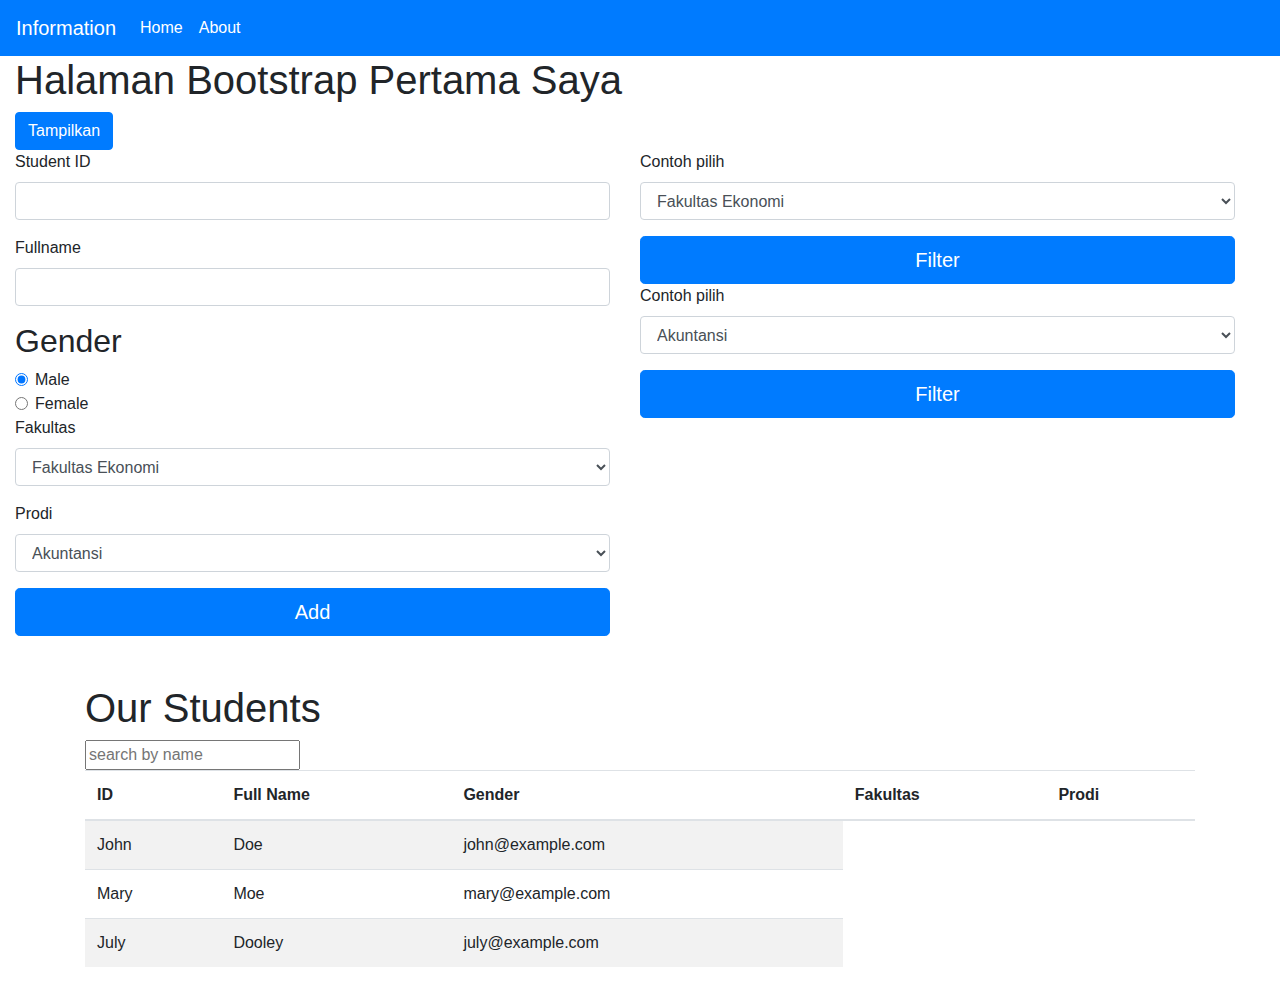
==== index.html @ 85443062 "index.js" ====
<!DOCTYPE html>
<html lang="en">
<head>

    <meta charset="UTF-8">
    <meta name="viewport" content="width=device-width, initial-scale=1.0">
    <title>Document</title>
    <link rel = "stylesheet" href = " https://cdn.jsdelivr.net/npm/bootstrap@4.5.3/dist/css/bootstrap.min.css " integrity = "sha384-TX8t27EcRE3e / ihU7zmQxVncDAy5uIKz4rEkgIXeMed4M0jr2" cross anonim >
    <link rel = "stylesheet" href = " https://maxcdn.bootstrapcdn.com/bootstrap/4.5.2/css/bootstrap.min.css ">
    <script src = " https : //ajax.googleapis.com/ajax/libs/jquery/3.5.1/jquery.min.js "> </script>
    <script src =" https: // cdnjs. cloudflare.com/ajax/libs/popper.js/1.16.0/umd/popper.min.js "> </script>
    <script src =" https: // maxcdn. bootstrapcdn.com/bootstrap/4.5.2/js/bootstrap.min.js "> </script>
</head>
<body>
    <nav class = "navbar navbar-expand-lg navbar-light bg-primary ">
        <a class="navbar-brand text-white" href="#"> Information </a>
        <button class = "navbar-toggler" type = "button" data-toggle = "collapse" data-target = "# navbarNavAltMarkup" aria-controls = "navbarNavAltMarkup" aria-diperluas = "false" aria-label = "Toggle navigation">
            <span class = "navbar-toggler- ikon "> </span>
        </button>
        <div class = "collapse navbar-collapse" id = "navbarNavAltMarkup">
            <div class = "navbar-nav">

                    <a class="nav-link text-white" href="#"> Home </a>
                    <a class="nav-link text-white" href="#"> About </a>

                </div>
            </div>
        </nav>
        <div class="container-fluid">
          <h1> Halaman Bootstrap Pertama Saya </h1>
          <button type = "button" class = "btn btn-primary"> Tampilkan </button>
        </div>
        <div class = "container-fluid row">
            <div class = "container-fluid col-sm-6">
                <form id = "form">
                  <div class = "form-group">
                    <label for = "exampleInputEmail1"> Student ID</label>
                    <input type = "text" class = "form-control" id = "id">
                  </div>
                  <div class = "form-group" >
                    <label for = "exampleInputPassword1"> Fullname </label>
                    <input type = "password" class = "form-control" id = "fillname">
                  </div>
                  <h2>Gender</h2>
                  <div class="form-check">
                    <input class="form-check-input" type="radio" name="exampleRadios" id="exampleRadios1" value="option1" checked>
                    <label class="form-check-label" for="exampleRadios1">
                      Male
                    </label>
                  </div>
                  <div class="form-check">
                    <input class="form-check-input" type="radio" name="exampleRadios" id="exampleRadios2" value="option2">
                    <label class="form-check-label" for="exampleRadios2">
                      Female
                    </label>
                  </div>
                  <div class = "form-group">
                      <label for = "exampleFormControlSelect1"> Fakultas </label>
                      <select class = "form-control" id = "exampleFormControlSelect1">
                          <option> Fakultas Ekonomi </option>
                          <option> Fakultas Keperawatan </option>
                          <option> Fakultas Filsafat </option>
                          <option> Fakultas Pendidikan </option>
                          <option> Fakultas Ilmu Komputer </option>
                          <option> Fakultas Pertanian </option>
                          <option> Fakultas Sekretatis</option>
                      </select>
                  </div>
                  <div class = "form-group">
                      <label for = "exampleFormControlSelect1"> Prodi </label>
                      <select class = "form-control" id = "exampleFormControlSelect1">
                          <option> Akuntansi  </option>
                          <option> Management </option>
                          <option> Ipro </option>
                          <option> Nurse </option>
                          <option> Profesi Ners </option>
                          <option> S2 </option>
                          <option> Filsafat </option>
                          <option> Agama </option>
                          <option> Ekonomi </option>
                          <option> Penidikan Luar Sekolah </option>
                          <option> Bahasa Inggris </option>
                          <option> SI </option>
                          <option> TI </option>
                          <option> Pertanian </option>
                          <option> Sekretaris </option>
                      </select>
                  </div>
                  <button type =" submit "class =" btn btn-primary btn-lg btn-block btn2"> Add </button>
                </form>
            </div>

            <div class = "container-fluid col-sm-6">
                <div class = "form-group">
                    <label for = "exampleFormControlSelect1"> Contoh pilih </label>
                    <select class = "form-control" id = "exampleFormControlSelect1">
                        <option> Fakultas Ekonomi </option>
                          <option> Fakultas Keperawatan </option>
                          <option> Fakultas Filsafat </option>
                          <option> Fakultas Pendidikan </option>
                          <option> Fakultas Ilmu Komputer </option>
                          <option> Fakultas Pertanian </option>
                          <option> Fakultas Sekretatis</option>
                    </select>
                </div>
                <button type =" submit "class =" btn btn-primary btn-lg btn-block"> Filter </button>
                <div class = "form-group">
                    <label for = "exampleFormControlSelect1"> Contoh pilih </label>
                    <select class = "form-control" id = "exampleFormControlSelect1">
                        <option> Akuntansi  </option>
                          <option> Management </option>
                          <option> Ipro </option>
                          <option> Nurse </option>
                          <option> Profesi Ners </option>
                          <option> S2 </option>
                          <option> Filsafat </option>
                          <option> Agama </option>
                          <option> Ekonomi </option>
                          <option> Penidikan Luar Sekolah </option>
                          <option> Bahasa Inggris </option>
                          <option> SI </option>
                          <option> TI </option>
                          <option> Pertanian </option>
                          <option> Sekretaris </option>
                    </select>
                </div>
                <button type =" submit "class =" btn btn-primary btn-lg btn-block"> Filter </button>
            </div>
        </div>
        <div class="container mt-5">
          <h1>Our Students</h1>
          <input type= "text" placeholder="search by name" class = "search">  
          <table class="table table-striped">
            <thead>
              <tr>
                <th> ID </th>
                <th> Full Name </th>
                <th> Gender </th>
                <th> Fakultas </th>
                <th> Prodi </th>
              </tr>
            </thead>
            <tbody>
              <tr>
                <td>John</td>
                <td>Doe</td>
                <td>john@example.com</td>
              </tr>
              <tr>
                <td>Mary</td>
                <td>Moe</td>
                <td>mary@example.com</td>
              </tr>
              <tr>
                <td>July</td>
                <td>Dooley</td>
                <td>july@example.com</td>
              </tr>
            </tbody>
          </table>
        </div>

</body>
</html>
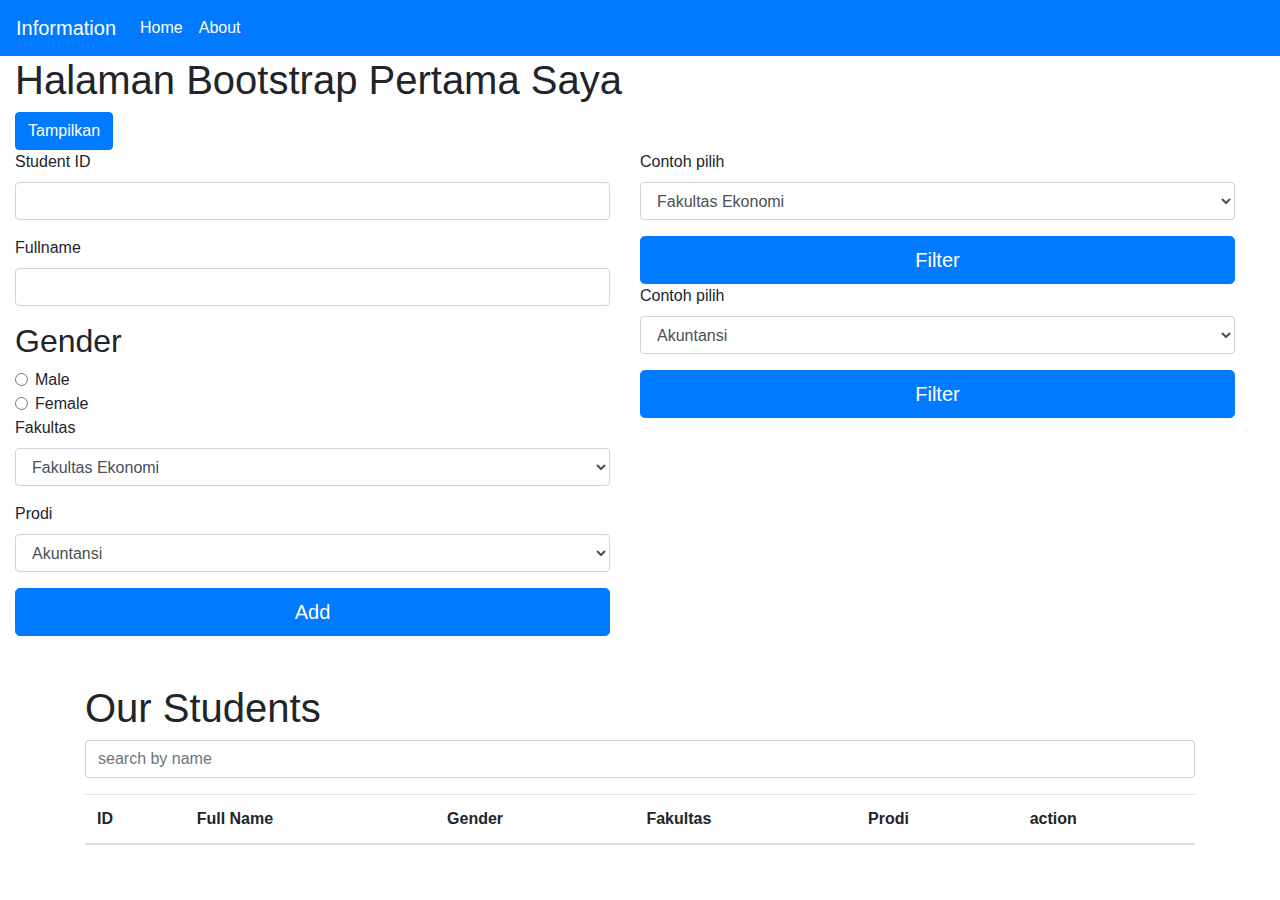
==== commit 38b74fc1: "update value di gender" ====
--- a/index.html
+++ b/index.html
@@ -43,13 +43,13 @@
                   </div>
                   <h2>Gender</h2>
                   <div class="form-check">
-                    <input class="form-check-input" type="radio" name="exampleRadios" id="exampleRadios1" value="option1" checked>
+                    <input class="form-check-input" type="radio" name="exampleRadios" id="exampleRadios1" value="male" >
                     <label class="form-check-label" for="exampleRadios1">
                       Male
                     </label>
                   </div>
                   <div class="form-check">
-                    <input class="form-check-input" type="radio" name="exampleRadios" id="exampleRadios2" value="option2">
+                    <input class="form-check-input" type="radio" name="exampleRadios" id="exampleRadios2" value="female">
                     <label class="form-check-label" for="exampleRadios2">
                       Female
                     </label>
@@ -129,7 +129,7 @@
         </div>
         <div class="container mt-5">
           <h1>Our Students</h1>
-          <input type= "text" placeholder="search by name" class = "search">  
+          <input type= "text" placeholder="search by name" class = "search form-control mb-3">
           <table class="table table-striped">
             <thead>
               <tr>
@@ -138,27 +138,13 @@
                 <th> Gender </th>
                 <th> Fakultas </th>
                 <th> Prodi </th>
+                <th> action </th>
               </tr>
             </thead>
             <tbody>
-              <tr>
-                <td>John</td>
-                <td>Doe</td>
-                <td>john@example.com</td>
-              </tr>
-              <tr>
-                <td>Mary</td>
-                <td>Moe</td>
-                <td>mary@example.com</td>
-              </tr>
-              <tr>
-                <td>July</td>
-                <td>Dooley</td>
-                <td>july@example.com</td>
-              </tr>
             </tbody>
           </table>
         </div>
-
+  <script src="index.js" charset="utf-8"></script>
 </body>
 </html>
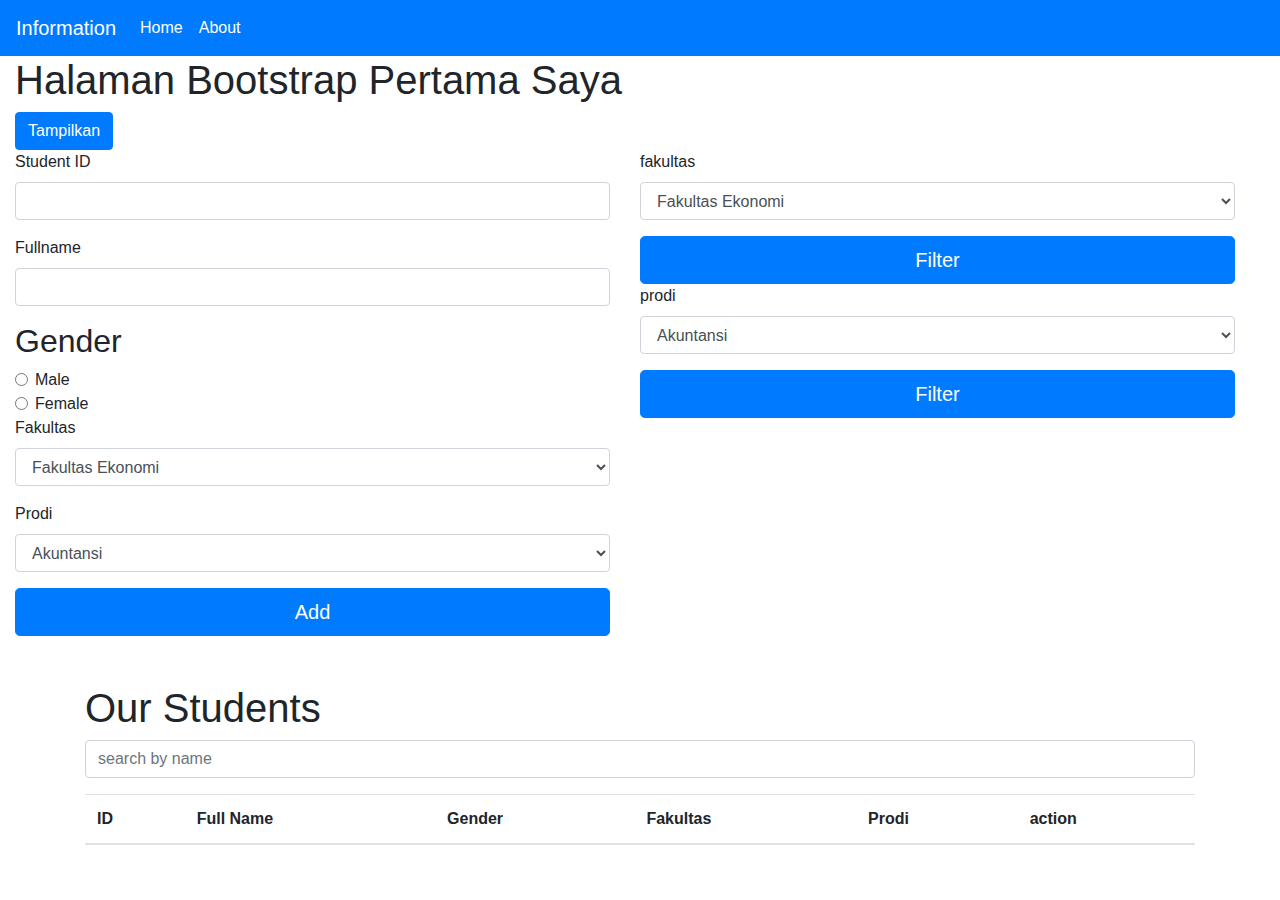
==== commit cfbe77fb: "insert javascript ke document html" ====
--- a/index.html
+++ b/index.html
@@ -92,7 +92,7 @@
 
             <div class = "container-fluid col-sm-6">
                 <div class = "form-group">
-                    <label for = "exampleFormControlSelect1"> Contoh pilih </label>
+                    <label for = "exampleFormControlSelect1"> fakultas </label>
                     <select class = "form-control" id = "exampleFormControlSelect1">
                         <option> Fakultas Ekonomi </option>
                           <option> Fakultas Keperawatan </option>
@@ -105,7 +105,7 @@
                 </div>
                 <button type =" submit "class =" btn btn-primary btn-lg btn-block"> Filter </button>
                 <div class = "form-group">
-                    <label for = "exampleFormControlSelect1"> Contoh pilih </label>
+                    <label for = "exampleFormControlSelect1"> prodi </label>
                     <select class = "form-control" id = "exampleFormControlSelect1">
                         <option> Akuntansi  </option>
                           <option> Management </option>
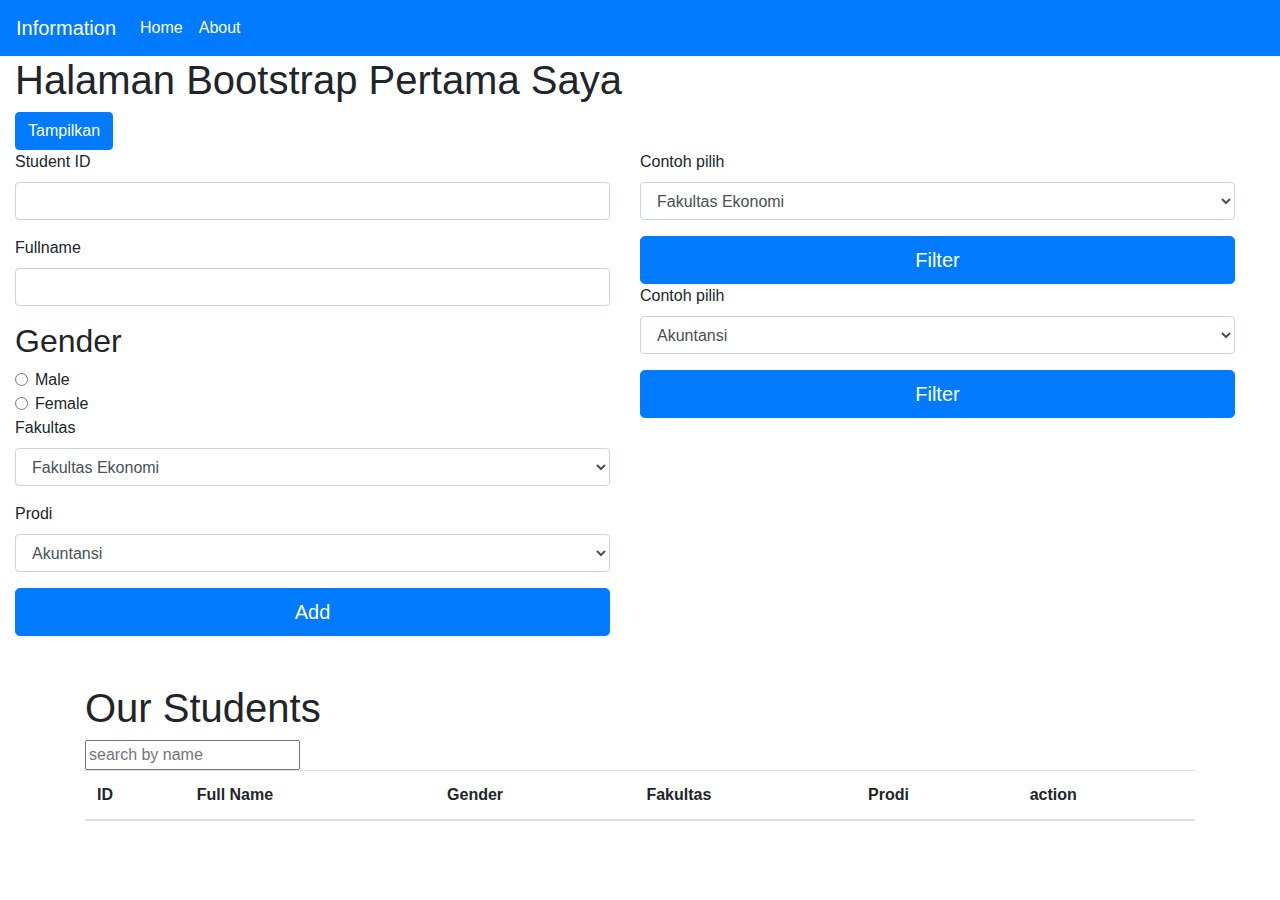
==== commit b29b451f: "Menghapus table data" ====
--- a/index.html
+++ b/index.html
@@ -39,17 +39,17 @@
                   </div>
                   <div class = "form-group" >
                     <label for = "exampleInputPassword1"> Fullname </label>
-                    <input type = "password" class = "form-control" id = "fillname">
+                    <input type = "text" class = "form-control" id = "fillname">
                   </div>
-                  <h2>Gender</h2>
+                  <h2>Gender </h2>
                   <div class="form-check">
-                    <input class="form-check-input" type="radio" name="exampleRadios" id="exampleRadios1" value="male" >
+                    <input class="form-check-input" type="radio" name="exampleRadios" id="exampleRadios1" value="Male">
                     <label class="form-check-label" for="exampleRadios1">
                       Male
                     </label>
                   </div>
                   <div class="form-check">
-                    <input class="form-check-input" type="radio" name="exampleRadios" id="exampleRadios2" value="female">
+                    <input class="form-check-input" type="radio" name="exampleRadios" id="exampleRadios2" value="Female">
                     <label class="form-check-label" for="exampleRadios2">
                       Female
                     </label>
@@ -83,7 +83,7 @@
                           <option> SI </option>
                           <option> TI </option>
                           <option> Pertanian </option>
-                          <option> Sekretaris </option>
+                          <option> Sekretaris </option>     
                       </select>
                   </div>
                   <button type =" submit "class =" btn btn-primary btn-lg btn-block btn2"> Add </button>
@@ -92,7 +92,7 @@
 
             <div class = "container-fluid col-sm-6">
                 <div class = "form-group">
-                    <label for = "exampleFormControlSelect1"> fakultas </label>
+                    <label for = "exampleFormControlSelect1"> Contoh pilih </label>
                     <select class = "form-control" id = "exampleFormControlSelect1">
                         <option> Fakultas Ekonomi </option>
                           <option> Fakultas Keperawatan </option>
@@ -105,7 +105,7 @@
                 </div>
                 <button type =" submit "class =" btn btn-primary btn-lg btn-block"> Filter </button>
                 <div class = "form-group">
-                    <label for = "exampleFormControlSelect1"> prodi </label>
+                    <label for = "exampleFormControlSelect1"> Contoh pilih </label>
                     <select class = "form-control" id = "exampleFormControlSelect1">
                         <option> Akuntansi  </option>
                           <option> Management </option>
@@ -129,7 +129,7 @@
         </div>
         <div class="container mt-5">
           <h1>Our Students</h1>
-          <input type= "text" placeholder="search by name" class = "search form-control mb-3">
+          <input type= "text" placeholder="search by name" class = "search">  
           <table class="table table-striped">
             <thead>
               <tr>
@@ -142,9 +142,10 @@
               </tr>
             </thead>
             <tbody>
+             
             </tbody>
           </table>
         </div>
-  <script src="index.js" charset="utf-8"></script>
+        <script src = "index.js"> </script>
 </body>
 </html>
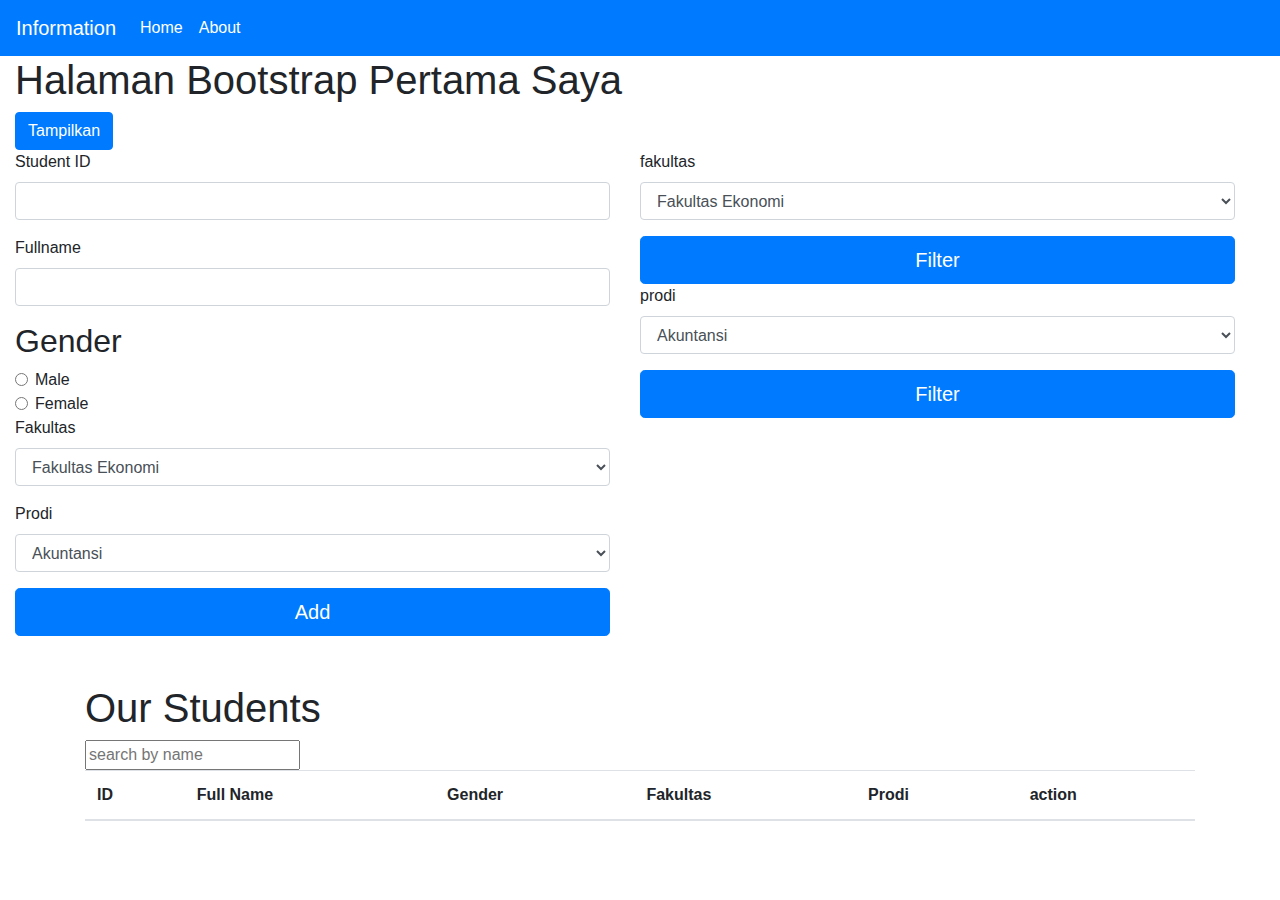
==== commit d7fe28ac: "Merge branch 'master' of https://github.com/ChristiadySirappa/Front-End into master" ====
--- a/index.html
+++ b/index.html
@@ -92,7 +92,7 @@
 
             <div class = "container-fluid col-sm-6">
                 <div class = "form-group">
-                    <label for = "exampleFormControlSelect1"> Contoh pilih </label>
+                    <label for = "exampleFormControlSelect1"> fakultas </label>
                     <select class = "form-control" id = "exampleFormControlSelect1">
                         <option> Fakultas Ekonomi </option>
                           <option> Fakultas Keperawatan </option>
@@ -105,7 +105,7 @@
                 </div>
                 <button type =" submit "class =" btn btn-primary btn-lg btn-block"> Filter </button>
                 <div class = "form-group">
-                    <label for = "exampleFormControlSelect1"> Contoh pilih </label>
+                    <label for = "exampleFormControlSelect1"> prodi </label>
                     <select class = "form-control" id = "exampleFormControlSelect1">
                         <option> Akuntansi  </option>
                           <option> Management </option>
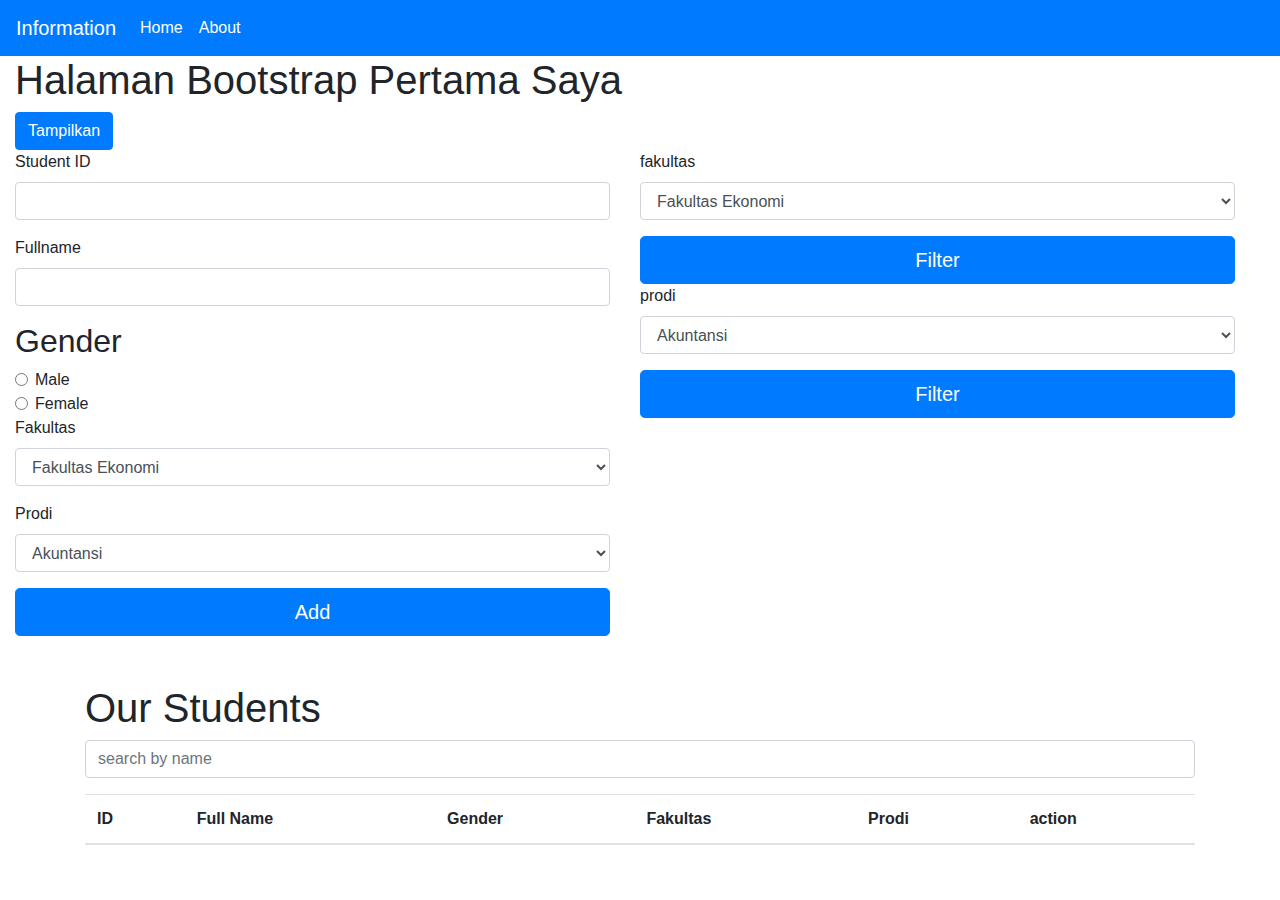
==== commit fc9bcd54: "tambah fungsi delete" ====
--- a/index.html
+++ b/index.html
@@ -10,6 +10,7 @@
     <script src = " https : //ajax.googleapis.com/ajax/libs/jquery/3.5.1/jquery.min.js "> </script>
     <script src =" https: // cdnjs. cloudflare.com/ajax/libs/popper.js/1.16.0/umd/popper.min.js "> </script>
     <script src =" https: // maxcdn. bootstrapcdn.com/bootstrap/4.5.2/js/bootstrap.min.js "> </script>
+    <link rel = "stylesheet" href = " https://cdnjs.cloudflare.com/ajax/libs/font-awesome/5.14.0/css/all.min.css " />
 </head>
 <body>
     <nav class = "navbar navbar-expand-lg navbar-light bg-primary ">
@@ -129,7 +130,7 @@
         </div>
         <div class="container mt-5">
           <h1>Our Students</h1>
-          <input type= "text" placeholder="search by name" class = "search">  
+          <input type= "text" placeholder="search by name" class = "search form-control mt-2 mb-3">  
           <table class="table table-striped">
             <thead>
               <tr>
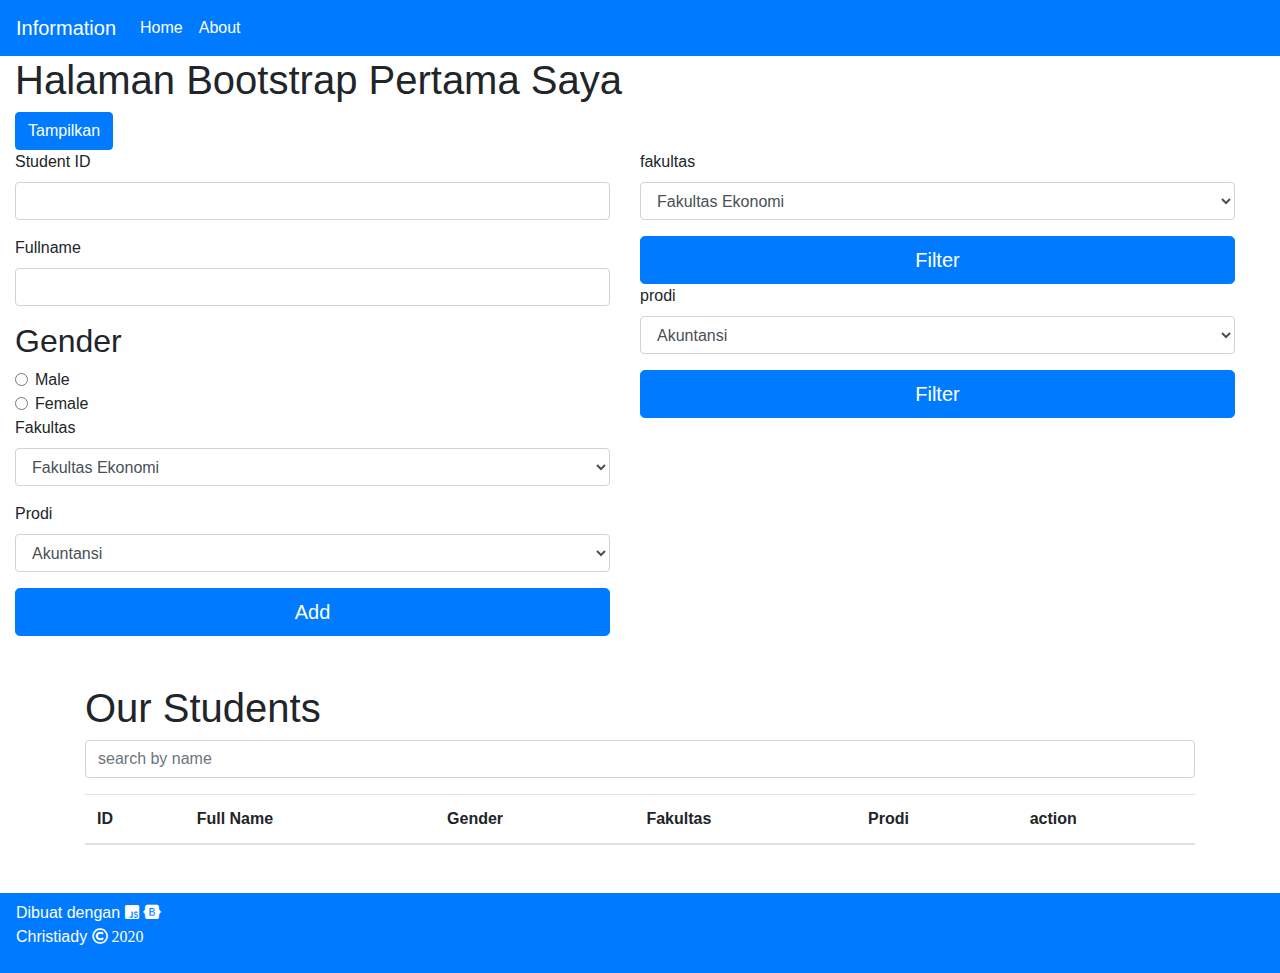
==== commit c6f29d1a: "tambah footer tambah fungsi search" ====
--- a/index.html
+++ b/index.html
@@ -13,7 +13,7 @@
     <link rel = "stylesheet" href = " https://cdnjs.cloudflare.com/ajax/libs/font-awesome/5.14.0/css/all.min.css " />
 </head>
 <body>
-    <nav class = "navbar navbar-expand-lg navbar-light bg-primary ">
+    <nav class = "navbar navbar-expand-lg navbar-light bg-primary">
         <a class="navbar-brand text-white" href="#"> Information </a>
         <button class = "navbar-toggler" type = "button" data-toggle = "collapse" data-target = "# navbarNavAltMarkup" aria-controls = "navbarNavAltMarkup" aria-diperluas = "false" aria-label = "Toggle navigation">
             <span class = "navbar-toggler- ikon "> </span>
@@ -58,33 +58,33 @@
                   <div class = "form-group">
                       <label for = "exampleFormControlSelect1"> Fakultas </label>
                       <select class = "form-control" id = "exampleFormControlSelect1">
-                          <option> Fakultas Ekonomi </option>
-                          <option> Fakultas Keperawatan </option>
-                          <option> Fakultas Filsafat </option>
-                          <option> Fakultas Pendidikan </option>
-                          <option> Fakultas Ilmu Komputer </option>
-                          <option> Fakultas Pertanian </option>
-                          <option> Fakultas Sekretatis</option>
+                          <option value = "Ekonomi"> Fakultas Ekonomi </option>
+                          <option value = "Keperawatan"> Fakultas Keperawatan </option>
+                          <option value = "Filsafat"> Fakultas Filsafat </option>
+                          <option value = "Pendidikan"> Fakultas Pendidikan </option>
+                          <option value = "Komputer"> Fakultas Ilmu Komputer </option>
+                          <option value = "Pertanian"> Fakultas Pertanian </option>
+                          <option value = "Sekretaris"> Fakultas Sekretatis</option>
                       </select>
                   </div>
                   <div class = "form-group">
                       <label for = "exampleFormControlSelect1"> Prodi </label>
-                      <select class = "form-control" id = "exampleFormControlSelect1">
-                          <option> Akuntansi  </option>
-                          <option> Management </option>
-                          <option> Ipro </option>
-                          <option> Nurse </option>
-                          <option> Profesi Ners </option>
-                          <option> S2 </option>
-                          <option> Filsafat </option>
-                          <option> Agama </option>
-                          <option> Ekonomi </option>
-                          <option> Penidikan Luar Sekolah </option>
-                          <option> Bahasa Inggris </option>
-                          <option> SI </option>
-                          <option> TI </option>
-                          <option> Pertanian </option>
-                          <option> Sekretaris </option>     
+                      <select class = "form-control" id = "exampleFormControlSelect2">
+                          <option value = "Akin"> Akuntansi  </option>
+                          <option value = "Management"> Management </option>
+                          <option value = "Ipro"> Ipro </option>
+                          <option value = "Nurse"> Nurse </option>
+                          <option value = "Profesi Ners"> Profesi Ners </option>
+                          <option value = "S2"> S2 </option>
+                          <option value = "Filsafat"> Filsafat </option>
+                          <option value = "Agama"> Agama </option>
+                          <option value = "Ekonomi"> Ekonomi </option>
+                          <option value = "Pendidikan Luar Sekolah"> Penidikan Luar Sekolah </option>
+                          <option value = "Bahasa Inggris"> Bahasa Inggris </option>
+                          <option value = "SI"> SI </option>
+                          <option value = "TI"> TI </option>
+                          <option value = "Pertanian"> Pertanian </option>
+                          <option value = "Sekretaris"> Sekretaris </option>     
                       </select>
                   </div>
                   <button type =" submit "class =" btn btn-primary btn-lg btn-block btn2"> Add </button>
@@ -95,34 +95,34 @@
                 <div class = "form-group">
                     <label for = "exampleFormControlSelect1"> fakultas </label>
                     <select class = "form-control" id = "exampleFormControlSelect1">
-                        <option> Fakultas Ekonomi </option>
-                          <option> Fakultas Keperawatan </option>
-                          <option> Fakultas Filsafat </option>
-                          <option> Fakultas Pendidikan </option>
-                          <option> Fakultas Ilmu Komputer </option>
-                          <option> Fakultas Pertanian </option>
-                          <option> Fakultas Sekretatis</option>
+                          <option value = "Ekonomi"> Fakultas Ekonomi </option>
+                          <option value = "Keperawatan"> Fakultas Keperawatan </option>
+                          <option value = "Filsafat"> Fakultas Filsafat </option>
+                          <option value = "Pendidikan"> Fakultas Pendidikan </option>
+                          <option value = "Komputer"> Fakultas Ilmu Komputer </option>
+                          <option value = "Pertanian"> Fakultas Pertanian </option>
+                          <option value = "Sekretaris"> Fakultas Sekretatis</option>
                     </select>
                 </div>
                 <button type =" submit "class =" btn btn-primary btn-lg btn-block"> Filter </button>
                 <div class = "form-group">
                     <label for = "exampleFormControlSelect1"> prodi </label>
                     <select class = "form-control" id = "exampleFormControlSelect1">
-                        <option> Akuntansi  </option>
-                          <option> Management </option>
-                          <option> Ipro </option>
-                          <option> Nurse </option>
-                          <option> Profesi Ners </option>
-                          <option> S2 </option>
-                          <option> Filsafat </option>
-                          <option> Agama </option>
-                          <option> Ekonomi </option>
-                          <option> Penidikan Luar Sekolah </option>
-                          <option> Bahasa Inggris </option>
-                          <option> SI </option>
-                          <option> TI </option>
-                          <option> Pertanian </option>
-                          <option> Sekretaris </option>
+                          <option value="Akuntansi"> Akuntansi  </option>
+                          <option value="Management"> Management </option>
+                          <option value="Ipro"> Ipro </option>
+                          <option value="Nurse"> Nurse </option>
+                          <option value="Profesi Ners"> Profesi Ners </option>
+                          <option value="S2"> S2 </option>
+                          <option value="Filsafat"> Filsafat </option>
+                          <option value="Agama"> Agama </option>
+                          <option value="Ekonomi"> Ekonomi </option>
+                          <option value="Pendidikan Luar Sekolah"> Penidikan Luar Sekolah </option>
+                          <option value="Bahasa Inggris"> Bahasa Inggris </option>
+                          <option value="SI"> SI </option>
+                          <option value="TI"> TI </option>
+                          <option value="Pertanian"> Pertanian </option>
+                          <option value="Sekretaris"> Sekretaris </option>
                     </select>
                 </div>
                 <button type =" submit "class =" btn btn-primary btn-lg btn-block"> Filter </button>
@@ -147,6 +147,9 @@
             </tbody>
           </table>
         </div>
+        <footer class = "navbar navbar-expand-lg navbar-light bg-primary text-white mt-5 mx-auto"> <p> Dibuat dengan <i class = "fab fa-js-square"> 
+          <i class = "fab fa-bootstrap"> </i> </i> 
+          <br> Christiady <i class = "far fa-copyright"> 2020 </i> </p> </footer>
         <script src = "index.js"> </script>
 </body>
 </html>
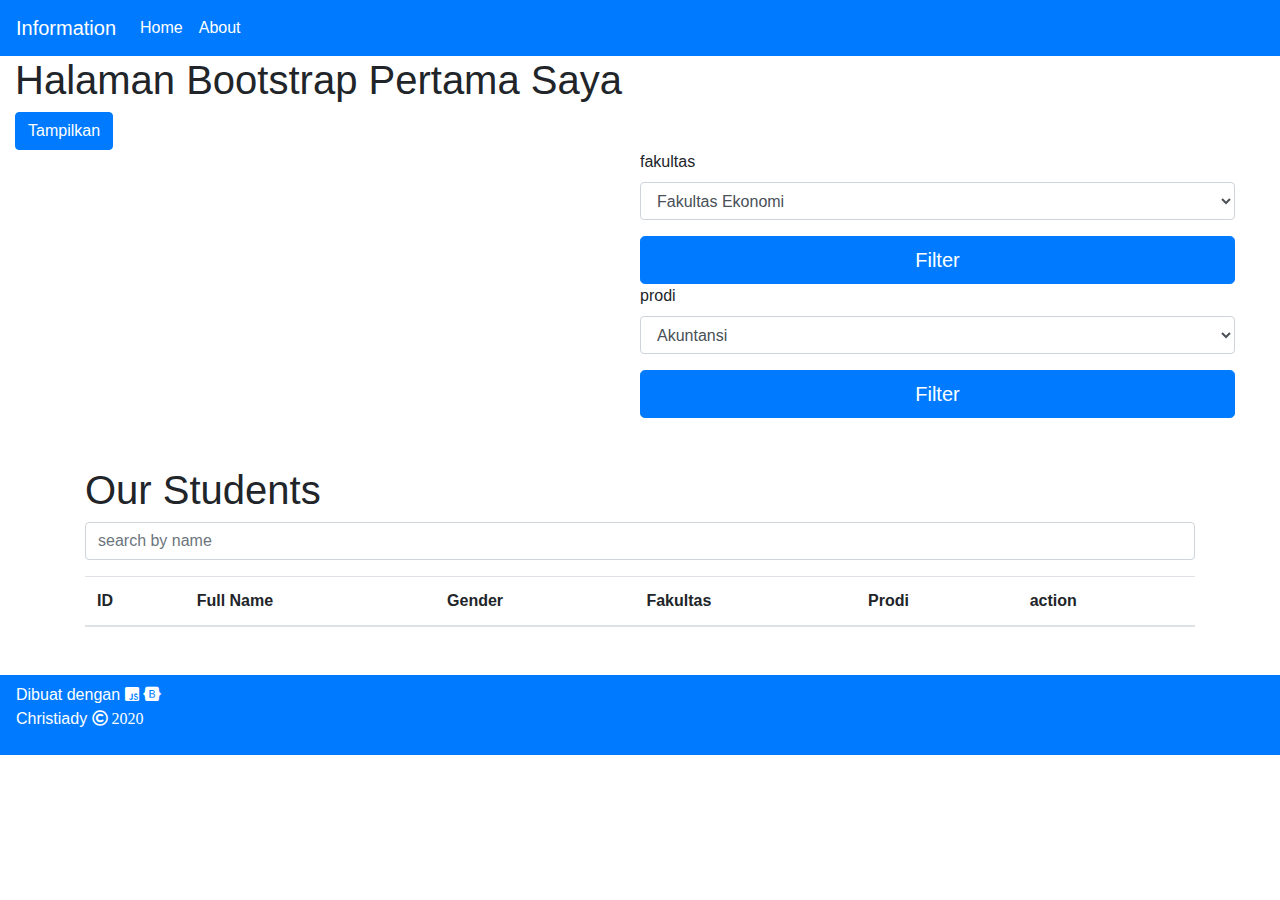
==== commit 2ee6903f: "menambahkan about.html" ====
--- a/index.html
+++ b/index.html
@@ -22,7 +22,7 @@
             <div class = "navbar-nav">
 
                     <a class="nav-link text-white" href="#"> Home </a>
-                    <a class="nav-link text-white" href="#"> About </a>
+                    <a class="nav-link text-white" href="about.html"> About </a>
 
                 </div>
             </div>
